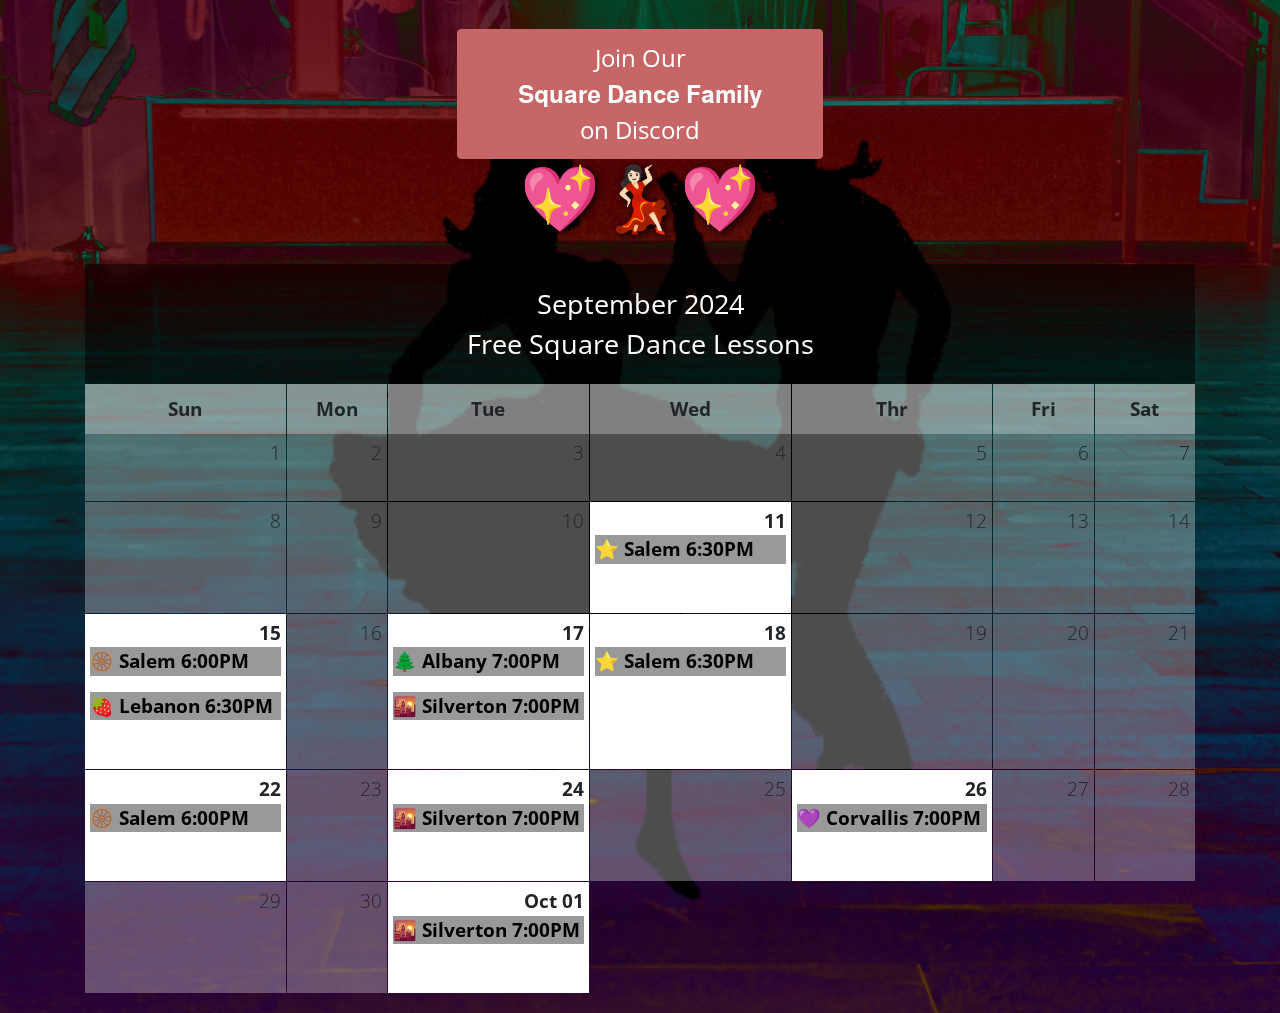
==== index.html @ 9bf59e4c "Grid Calendar" ====
<!DOCTYPE html>
<html>
<head>
  <meta charset="utf-8">
  <meta http-equiv="X-UA-Compatible" content="IE=edge">
  <meta name="viewport" content="width=device-width, initial-scale=1">

  <title>𝐋𝐨𝐯𝐞 𝐒𝐪𝐮𝐚𝐫𝐞 𝐃𝐚𝐧𝐜𝐞</title>
<!--

Template 2096 Individual

https://www.tooplate.com/view/2096-individual

-->
  <link rel="stylesheet" href="https://fonts.googleapis.com/css?family=Open+Sans:300,400">  <!-- Google web font "Open Sans" -->
  <link rel="stylesheet" href="font-awesome-4.5.0/css/font-awesome.min.css">                <!-- Font Awesome -->
  <link rel="stylesheet" href="css/bootstrap.min.css">
  <link rel="stylesheet" type="text/css" href="slick/slick.css"/>
  <link rel="stylesheet" type="text/css" href="slick/slick-theme.css"/>
  <link rel="stylesheet" href="css/tooplate-style.css"><!-- tooplate style -->
  <!-- Magnific Popup core CSS file -->
  <link rel="stylesheet" href="css/magnific-popup.css">


  <!-- HTML5 shim and Respond.js for IE8 support of HTML5 elements and media queries -->
  <!-- WARNING: Respond.js doesn't work if you view the page via file:// -->
        <!--[if lt IE 9]>
          <script src="https://oss.maxcdn.com/html5shiv/3.7.2/html5shiv.min.js"></script>
          <script src="https://oss.maxcdn.com/respond/1.4.2/respond.min.js"></script>
        <![endif]-->
      </head>

      <body>
        <div class="parallax-window" data-parallax="scroll" data-image-src="img/sitebg.png">
          <section class="container tm-page-1-content">
            
			<div class="col-md-6 ml-auto tm-text-white">
				<a href="https://discord.gg/zDd3EjrfKs" class="btn btn-danger">Join Our<br/>𝐒𝐪𝐮𝐚𝐫𝐞 𝐃𝐚𝐧𝐜𝐞 𝐅𝐚𝐦𝐢𝐥𝐲<br/>on Discord</a>        
                
				<header><h1>💖💃🏻💖</h1></header>
            </div>
			
			
			
		
			<div class="calendar calendar-header">
				<b>September 2024
				<br>Free Square Dance Lessons</b>
			</div>
			<div class="calendar calendar-days">
				<div class="day">Sun</div>
				<div class="day">Mon</div>
				<div class="day">Tue</div>
				<div class="day">Wed</div>
				<div class="day">Thr</div>
				<div class="day">Fri</div>
				<div class="day">Sat</div>
			</div>
			<div class="calendar calendar-body">
				<div class="off">1</div>
				<div class="off">2</div>
				<div class="off">3</div>
				<div class="off">4</div>
				<div class="off">5</div>
				<div class="off">6</div>
				<div class="off">7</div>
				<div class="off">8</div>
				<div class="off">9</div>
				<div class="off">10</div>
				<div class="active-day">11<p>⭐️ Salem 6:30PM</p></div>
				<div class="off">12</div>
				<div class="off">13</div>
				<div class="off">14</div>
				<div class="active-day">15<p>🛞 Salem 6:00PM</p><p>🍓 Lebanon 6:30PM</p></div>
				<div class="off">16</div>
				<div class="active-day">17<p>🌲 Albany 7:00PM</p><p>🌇 Silverton 7:00PM</p></div>
				<div class="active-day">18<p>⭐️ Salem 6:30PM</p></div>
				<div class="off">19</div>
				<div class="off">20</div>
				<div class="off">21</div>
				<div class="active-day">22<p>🛞 Salem 6:00PM</p></div>
				<div class="off">23</div>
				<div class="active-day">24<p>🌇 Silverton 7:00PM</p></div>
				<div class="off">25</div>
				<div class="active-day">26<p>💜 Corvallis 7:00PM</p></div>
				<div class="off">27</div>
				<div class="off">28</div>
				<div class="off">29</div>
				<div class="off">30</div>
				<div class="active-day">Oct 01<p>🌇 Silverton 7:00PM</p></div>
			</div>
		</div>
          </section>
        </div>
			
			
<!--			
			
			<div class="row">
             <div class="col-md-6 ml-auto tm-text-white">
				<header><h1>Coming soon</h1></header>
                <p>Join me on Discord here:</p>
                
                  <a href="https://discord.gg/zDd3EjrfKs" class="btn btn-danger">𝐒𝐪𝐮𝐚𝐫𝐞 𝐃𝐚𝐧𝐜𝐞 𝐅𝐚𝐦𝐢𝐥𝐲</a>
              </div>
            </div>

          </section>
        </div>
		
		<div id="tm-section-2" class="parallax-window" data-parallax="scroll" data-image-src="img/bg-img-02.jpg">
          <section class="container tm-page-1-content">
          <!--  <div class="row">
			
			
		


        <div id="tm-section-2" class="parallax-window" data-parallax="scroll" data-image-src="img/bg-img-02.jpg">
          <section class="container tm-page-1-content tm-page-2">
            <div class="row">
              <article class="col-md-6 tm-article tm-bg-white-transparent">
                <header><h2 >Left Column</h2></header>
                <b>Donec id augue ac risus faucibus elementum. Quisque tincidunt, sapien et tincidunt suscipit, diam ipsum iaculis augue, nec semper orci ex a arcu. Donec efficitur sem sed ligula mollis.</b>
              </article>

              <article class="col-md-6 tm-article tm-bg-white-transparent">
                <header><h2>Right Column</h2></header>
                <b>Donec id augue ac risus faucibus elementum. Quisque tincidunt, sapien et tincidunt suscipit, diam ipsum iaculis augue, nec semper orci ex a arcu. Duis commodo orci libero.</b>
                
                  <a href="#tm-section-3" class="btn btn-danger ml-auto mr-0 tm-btn-block">Details...</a>
              </article>
            </div>
          </section>
        </div>
        <div id="tm-section-3" class="parallax-window" data-parallax="scroll" data-image-src="img/bg-img-03.jpg">
          <section class="container tm-page-1-content">
            <div class="row1">
              <div class="col-xl-6 col-md-8 ml-auto">
                <article class="tm-bg-white-transparent-page3">
                  <header><h5 class="tm-bg-white">Individual HTML5 Web Template</h5></header>
                  <p class="tm-bg-white2">Do you like this template? Please tell your friends about Tooplate website. Thank you. Praesent scelerisque erat placerat tempus laoreet. Vivamus pellentesque tempor congue. Vestibulum ac diam dui. Vivamus a fringilla velit. Proin mauris enim.</p>
                    <a href="#tm-section-4" class="btn btn-danger tm-btn-right">Read More</a>
                </article>
              </div>
            </div>
          </section>
        </div>
        <div id="tm-section-4" class="parallax-window" data-parallax="scroll" data-image-src="img/bg-img-04.jpg">

          <div class="row tm-page-4-content">
            <article  class="col-xs-6 col-md-4 tm-bg-white-transparent">
              <header><h3>Nunc sagittis</h3></header>
              <p>Orci varius natoque penatibus et  magnis dis parturient montes, nascetur ridiculus mus. Praesent vel est varius nisi posuere aliquet. Aliquam luctus, dolor vel euismod scelerisque, sem mi commodo nisi.</p>
            </article>
            <article class="col-xs-6 col-md-4 tm-bg-white-transparent">
              <header><h3>Duis euismod</h3></header>
              <p>Orci varius natoque penatibus et  magnis dis parturient montes, nascetur ridiculus mus. Praesent vel est varius nisi posuere aliquet. Aliquam luctus, dolor vel euismod scelerisque, sem mi commodo nisi.</p>
            </article>
            <article class="col-xs-6 col-md-4 tm-bg-white-transparent">
              <header><h3>Ipsum vitae mattis</h3></header>
              <p>Orci varius natoque penatibus et  magnis dis parturient montes, nascetur ridiculus mus. Praesent vel est varius nisi posuere aliquet. Aliquam luctus, sem mi commodo nisi.</p>
            </article>
          </div>
        </div>
        <div class="parallax-window" data-parallax="scroll" data-image-src="img/bg-img-05.jpg">
          <div class="container">
            <div class="row">
              <div class="tm-img-container">
                <div class="tm-img-slider">
 
                    <a class="image-link" href="img/gallery-img-01.jpg"><img src="img/gallery-img-01-tn.jpg" alt="Image" class="tm-slider-img"></a>
                    <a class="image-link" href="img/gallery-img-02.jpg"><img src="img/gallery-img-02-tn.jpg" alt="Image" class="tm-slider-img"></a>
                    <a class="image-link" href="img/gallery-img-03.jpg"><img src="img/gallery-img-03-tn.jpg" alt="Image" class="tm-slider-img"></a>  
                    <a class="image-link" href="img/gallery-img-04.jpg"><img src="img/gallery-img-04-tn.jpg" alt="Image" class="tm-slider-img"></a>
                    <a class="image-link" href="img/gallery-img-05.jpg"><img src="img/gallery-img-05-tn.jpg" alt="Image" class="tm-slider-img"></a>
                    <a class="image-link" href="img/gallery-img-06.jpg"><img src="img/gallery-img-06-tn.jpg" alt="Image" class="tm-slider-img"></a>
                      
                </div>
              </div>
            </div>
          </div>
        </div>

        <div class="parallax-window tm-position-relative tm-form-section" data-parallax="scroll" data-image-src="img/bg-img-06.jpg">
          <div class="container ">
            <div class="row1 ">
              <div class="col-xs-12">
                <header><h5>Contact Us</h5></header>
              </div>
            </div>
            <div class="row tm-page-5-content">
              <div class="col-lg-4 col-md-6 col-xs-12">
                <div class="contact_message">                  
                  <form action="#contact" method="post" class="contact-form">
                    <div class="form-group">
                      <input type="text" id="contact_name" name="contact_name" class="form-control" placeholder="Name"  required/>
                    </div>
                    <div class="form-group">
                      <input type="email" id="contact_email" name="contact_email" class="form-control" placeholder="Email"  required/>
                    </div>
                    <div class="form-group">
                      <textarea id="contact_message" name="contact_message" class="form-control" rows="9" placeholder="Message" required></textarea>
                    </div>
                    <button type="submit" class="btn btn-danger tm-btn-submit">Submit</button>
                  </form>
                </div>
              </div>
              <div class="col-lg-8 col-md-6 col-xs-12">
                <div class="tm-address-box">
                  <p>Please visit <a rel="nofollow" href="https://www.tooplate.com/contact" target="_parent">our contact page</a> for more information about simple contact form to send email to your inbox. Maecenas condimentum tincidunt leo. Paesent scelerisque erat placerat tempus laoreet. </p>
                  <br>
                  <address>
                    <b>Our Address</b><br>
                    <br>
                    440-660 Proin mauris enim,<br>
                    dignissim sit amet ligula id,<br>
                    finibus tempus erat 10200
                  </address>
                </div>
              </div>
            </div>

            <div class="footer">
              <p>Copyright © 2018 Your Company
                . Designed by <a rel="nofollow" href="https://www.tooplate.com" target="_parent">Tooplate</a></p>
              </div>
            </div>
            
          </div>
-->

          <!-- load JS files -->
          <script src="js/jquery-1.11.3.min.js"></script>        <!-- jQuery (https://jquery.com/download/) -->
          <script src="js/parallax.min.js"></script>
     
          <script type="text/javascript" src="slick/slick.min.js"></script> 
          <!-- Slick Carousel -->

          <!-- Magnific Popup core JS file -->
          <script src="js/jquery.magnific-popup.min.js"></script>
          

          <script>

            function setCarousel() {

              var slider = $('.tm-img-slider');

              if (slider.hasClass('slick-initialized')) {
                slider.slick('destroy');
              }

              if($(window).width() > 991){
                  // Slick carousel
                  slider.slick({
                    dots: true,
                    infinite: true,
                    slidesToShow: 4,
                    slidesToScroll: 1
                  });
                }
                else {
                 slider.slick({
                  dots: true,
                  infinite: true,
                  slidesToShow: 2,
                  slidesToScroll: 1
                });
               }
             }

             $(document).ready(function(){

              setCarousel();
              $('.tm-img-slider').magnificPopup({
                delegate: 'a', // child items selector, by clicking on it popup will open
                type: 'image'
                // other options

              });

              $(window).resize(function() {
                setCarousel();
              });
            });

          </script>
        </body>
        </html>
---- css/tooplate-style.css ----
/*

Template 2096 Individual

http://www.tooplate.com/view/2096-individual

*/

body {
	font-family: 'Open Sans', Helvetica, Arial, sans-serif;
	font-size: 19px;
	font-weight: 300;
	overflow-x: hidden;
}

a, button {
	transition: all 0.3s ease;
	color: #FFFFFF;
}

a:hover {
	color: #FFFF00;
	text-decoration: underline;
}
a:focus {
	text-decoration: none;
	outline: none;
}
.parallax-window {
	min-height: 100vh;
	background: transparent;
	display: flex;
	align-items: center;
}

.tm-text-white { color: #fff; }

.tm-page-1-content { 
	padding-top: 1vh;
	align-items: center;
}

.tm-page-2{
	max-width: 800px;
}

.tm-page-4-content { 
	padding-top: 1vh;	
}

.tm-page-5-content { 
	padding-top: 1vh;	
}

.tm-bg-white {
	padding: 20px;
	background-color: white;
	opacity: 0.8;
	width: 100%;
}

.tm-bg-white2 {
		padding: 20px;
		background-color: white;
		opacity: 0.8;
		width: 100%;
		margin: 0px;
}

h1 {
	font-size: 4rem;
	text-shadow: 2px 2px 8px #000000;
	padding-bottom: 20px;
}

h2 {
	padding-bottom: 20px;
	font-weight: bold;
}

h3 {
	color: green;
	padding-bottom: 10px;
}

h5 {
	padding-left: 20px;
	font-size: 2rem;
	font-weight: bold;

}

.tm-bg-white-transparent {
	margin: 5px;
	padding: 40px;
	background-color: #ffffffc4;
	max-width: 340px;
	width: 100%;
	margin: 20px;
}

.tm-bg-white-transparent-page3 {
	margin-left: 100px;
	
}

.tm-page-5-content {
	float: right;	
}

.container {
	/*float: right;*/
	width: 100%;
	padding-right: 15px;
	padding-left: 15px;
	margin-right: auto;
	margin-left: auto;
}

.tm-btn-block {
	display: block;
}

.tm-btn-right {
	float:right;
}

.tm-address-box {
	color: white;
	padding-left: 40px;
}

.tm-bg-white-transparent-left {
	float: right;
	background-color: white;
	opacity: 0.8;

}
.tm-bg-white-transparent-center {
	display: inline-block;
	background-color: white;
	opacity: 0.8;
}
.tm-bg-white-transparent-right {
	float: left;
	background-color: white;
	opacity: 0.8;
}

.tm-img-container {
	width: 96%;
	max-width: 1020px;
}

.tm-slider-img {
	padding-left: 10px;
	padding-right: 10px;
}

.slick-dots li button:before {
	font-size: 20px;
	color: white;
	opacity: 1;
}

.slick-dots {
	position: absolute;
	bottom: -50px;
	display: block;
	width: 100%;
	padding: 0;
	list-style: none;
	text-align: center;
}

.slick-dots li.slick-active button:before {
	opacity: .75;
	color: deepskyblue;
}

.tm-btn-submit {
	font-size: 1.5rem;
    font-weight: 300;
    padding: 10px 60px;
    border-radius: 9px;
    float: right;
}

.form-control {

	padding: .375rem .75rem;
	font-size: 1rem;
	line-height: 1;
	color: #495057;
	opacity: 0.75;
	background-color: #fff;
	background-image: none;
	background-clip: padding-box;
	border: 1px solid #ced4da;
	border-radius: 0rem;
	transition: border-color ease-in-out .15s,box-shadow ease-in-out .15s;
}

.tm-position-relative {
	position: relative;
}

.footer {
	padding: 15px; 
	position: absolute;
	bottom: 0;
	left: 0;
	color: white;
	text-align:center;
	width:100%;
}

.btn-danger {
	font-size: 1.5rem;
	margin-top: 20px;
	padding-left: 60px;
	padding-right: 60px;
	padding-top: 10px;
	padding-bottom: 10px;
	background-color: #C66666;
	border-color: #C66666;
}

.row {
	display: -ms-flexbox;
	display: flex;
	-ms-flex-wrap: wrap;
	flex-wrap: wrap;
	margin-right: auto;
	margin-left: auto;
}



@media screen and (max-width: 991px) {
	.tm-img-container {
		max-width: 490px;
		width: 90%;
	}
	.tm-slider-img {
		padding-left: 5px;
		padding-right: 5px;
	}

	.tm-address-box { padding-left: 10px; }
}

@media screen and (max-width: 767px) {
	.tm-address-box {
		padding-left: 0;
		padding-top: 40px;
	}
	.tm-form-section {
		padding-top: 80px;
    	padding-bottom: 100px;
	}
}

@media screen and (max-width: 540px) {
	.tm-address-box {
		margin-bottom: 50px;
	}
	.tm-page-4-content { 
		margin-bottom: 50px;
	}
}


/* -- CALENDAR -- */
.calendar {
    width: 100%;
    max-width: 1200px;
    margin: 0 auto;
}
.calendar-header {
    align-items: center;
	text-align: center;
    padding: 20px;
	background: rgba(0,0,0,0.5);
    color: #fff;
	font-size: 20pt;
}
.calendar-days {
    display: inline-grid;
	grid-template-columns: [sun] 2fr [mon] 1fr [tue] 2fr [wed] 2fr [thr] 2fr [fri] 1fr [sat] 1fr;
    gap: 1px;
	text-align: center;
}
.calendar-days div {	
	background: rgba(255,255,255,0.5);
	font-weight: bold;
	padding: 11px;
}
.calendar-body {
    display: inline-grid;
	grid-template-columns: [sun] 2fr [mon] 1fr [tue] 2fr [wed] 2fr [thr] 2fr [fri] 1fr [sat] 1fr;
    gap: 1px;
	margin-bottom: 20px;
}
.calendar-body div {
	background: rgba(255,255,255,0.3);
	text-align: right;
	padding: 5px;	
	padding-bottom: 33px;
}
.active-day {
	background: rgba(255,255,255,1) !important;
	font-weight: bold;
}
.active-day p {
	text-align: left;
	color: #000;
	background-color: #999;
}
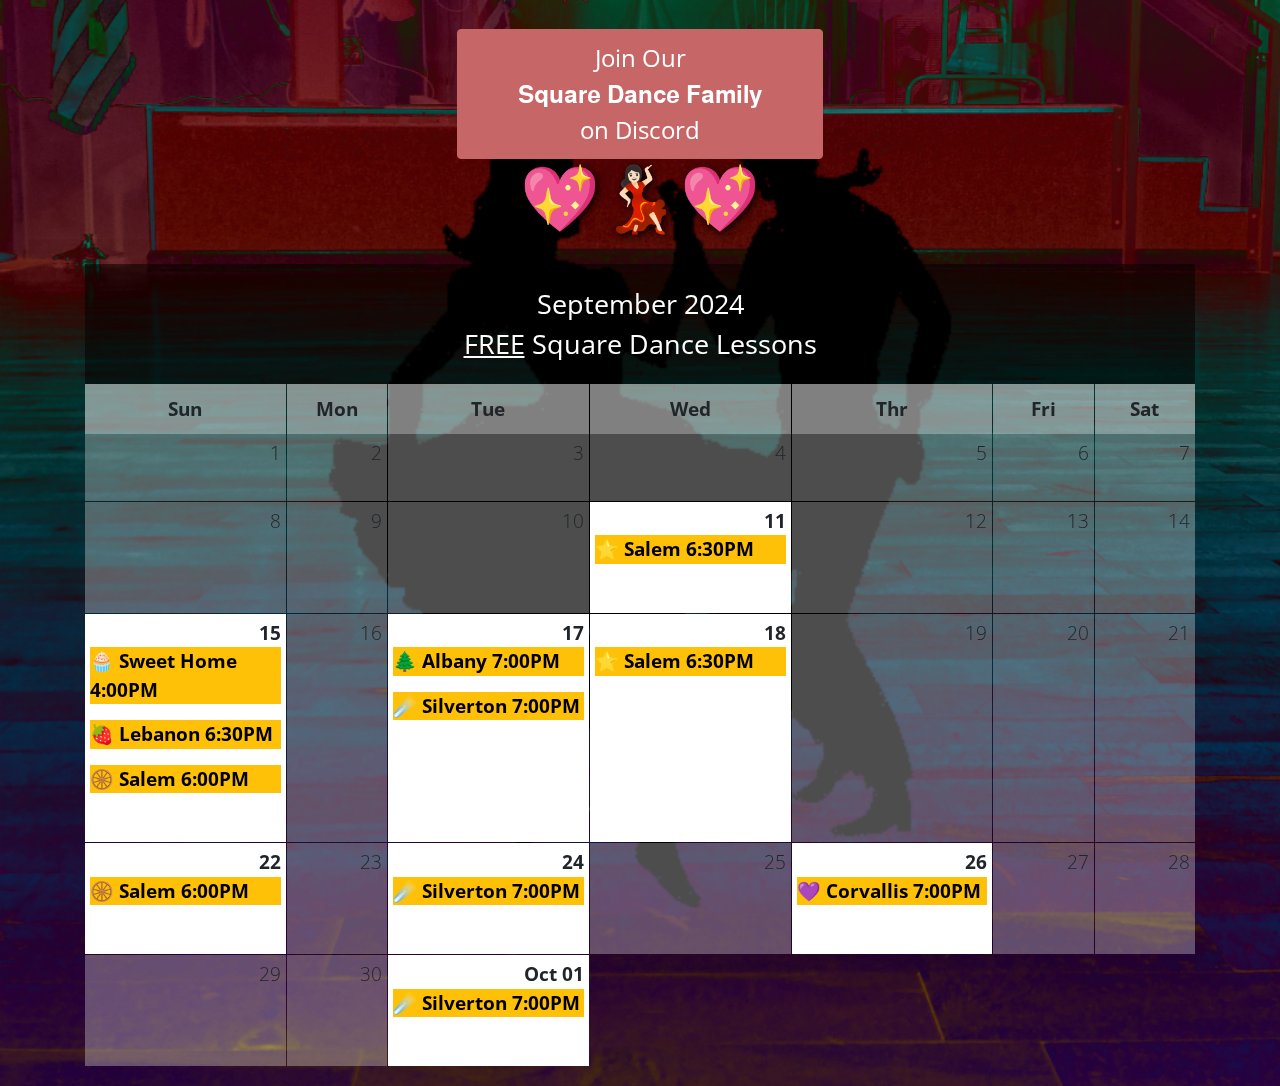
==== commit c4c3b5f9: "calendar update" ====
--- a/index.html
+++ b/index.html
@@ -46,7 +46,7 @@
 		
 			<div class="calendar calendar-header">
 				<b>September 2024
-				<br>Free Square Dance Lessons</b>
+				<br><u>FREE</u> Square Dance Lessons</b>
 			</div>
 			<div class="calendar calendar-days">
 				<div class="day">Sun</div>
@@ -72,23 +72,23 @@
 				<div class="off">12</div>
 				<div class="off">13</div>
 				<div class="off">14</div>
-				<div class="active-day">15<p>🛞 Salem 6:00PM</p><p>🍓 Lebanon 6:30PM</p></div>
+				<div class="active-day">15<p>🧁 Sweet Home 4:00PM</p><p>🍓 Lebanon 6:30PM</p><p>🛞 Salem 6:00PM</p></div>
 				<div class="off">16</div>
-				<div class="active-day">17<p>🌲 Albany 7:00PM</p><p>🌇 Silverton 7:00PM</p></div>
+				<div class="active-day">17<p>🌲 Albany 7:00PM</p><p>☄️ Silverton 7:00PM</p></div>
 				<div class="active-day">18<p>⭐️ Salem 6:30PM</p></div>
 				<div class="off">19</div>
 				<div class="off">20</div>
 				<div class="off">21</div>
 				<div class="active-day">22<p>🛞 Salem 6:00PM</p></div>
 				<div class="off">23</div>
-				<div class="active-day">24<p>🌇 Silverton 7:00PM</p></div>
+				<div class="active-day">24<p>☄️ Silverton 7:00PM</p></div>
 				<div class="off">25</div>
 				<div class="active-day">26<p>💜 Corvallis 7:00PM</p></div>
 				<div class="off">27</div>
 				<div class="off">28</div>
 				<div class="off">29</div>
 				<div class="off">30</div>
-				<div class="active-day">Oct 01<p>🌇 Silverton 7:00PM</p></div>
+				<div class="active-day">Oct 01<p>☄️ Silverton 7:00PM</p></div>
 			</div>
 		</div>
           </section>
--- a/css/tooplate-style.css
+++ b/css/tooplate-style.css
@@ -315,5 +315,5 @@
 .active-day p {
 	text-align: left;
 	color: #000;
-	background-color: #999;
-}
+	background-color: #ffc107;
+}
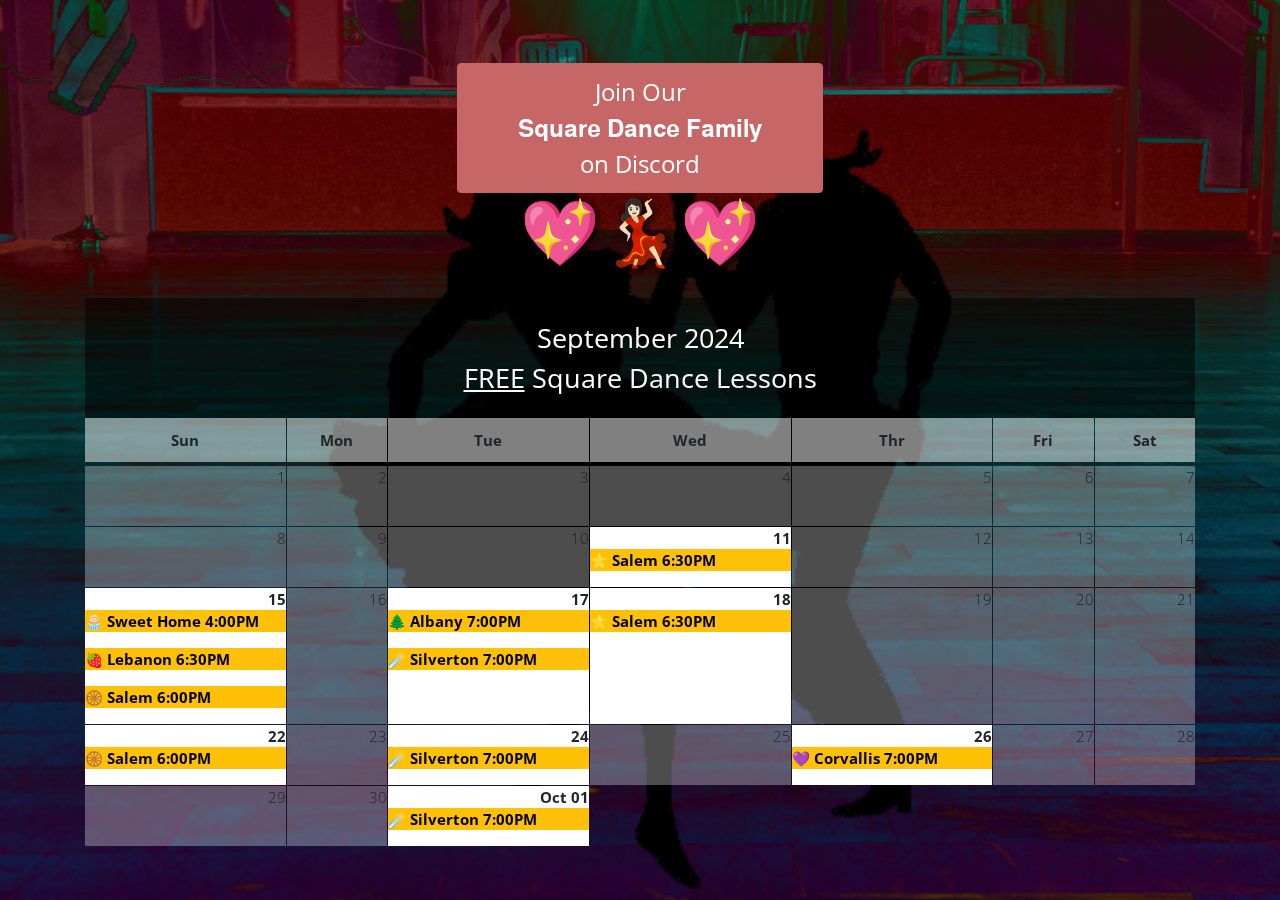
==== commit f0f6b2b8: "padding stuff" ====
--- a/index.html
+++ b/index.html
@@ -58,7 +58,7 @@
 				<div class="day">Sat</div>
 			</div>
 			<div class="calendar calendar-body">
-				<div class="off">1</div>
+				<div class="off">1<p>&nbsp;</p></div>
 				<div class="off">2</div>
 				<div class="off">3</div>
 				<div class="off">4</div>
--- a/css/tooplate-style.css
+++ b/css/tooplate-style.css
@@ -276,6 +276,7 @@
     width: 100%;
     max-width: 1200px;
     margin: 0 auto;
+	font-size: 11pt;
 }
 .calendar-header {
     align-items: center;
@@ -305,8 +306,6 @@
 .calendar-body div {
 	background: rgba(255,255,255,0.3);
 	text-align: right;
-	padding: 5px;	
-	padding-bottom: 33px;
 }
 .active-day {
 	background: rgba(255,255,255,1) !important;
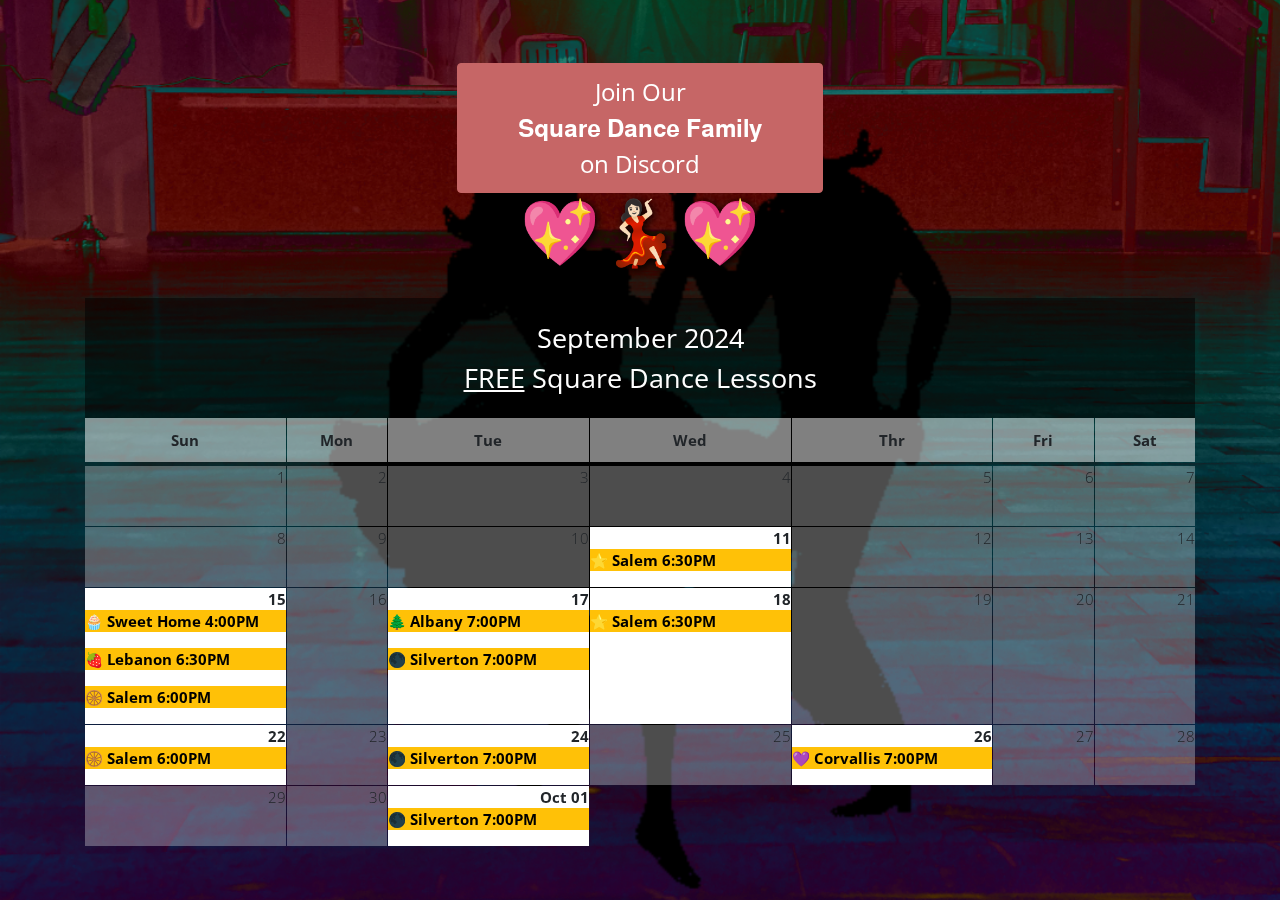
==== commit 182e7d35: "Update index.html" ====
--- a/index.html
+++ b/index.html
@@ -74,21 +74,21 @@
 				<div class="off">14</div>
 				<div class="active-day">15<p>🧁 Sweet Home 4:00PM</p><p>🍓 Lebanon 6:30PM</p><p>🛞 Salem 6:00PM</p></div>
 				<div class="off">16</div>
-				<div class="active-day">17<p>🌲 Albany 7:00PM</p><p>☄️ Silverton 7:00PM</p></div>
+				<div class="active-day">17<p>🌲 Albany 7:00PM</p><p>🌑 Silverton 7:00PM</p></div>
 				<div class="active-day">18<p>⭐️ Salem 6:30PM</p></div>
 				<div class="off">19</div>
 				<div class="off">20</div>
 				<div class="off">21</div>
 				<div class="active-day">22<p>🛞 Salem 6:00PM</p></div>
 				<div class="off">23</div>
-				<div class="active-day">24<p>☄️ Silverton 7:00PM</p></div>
+				<div class="active-day">24<p>🌑 Silverton 7:00PM</p></div>
 				<div class="off">25</div>
 				<div class="active-day">26<p>💜 Corvallis 7:00PM</p></div>
 				<div class="off">27</div>
 				<div class="off">28</div>
 				<div class="off">29</div>
 				<div class="off">30</div>
-				<div class="active-day">Oct 01<p>☄️ Silverton 7:00PM</p></div>
+				<div class="active-day">Oct 01<p>🌑 Silverton 7:00PM</p></div>
 			</div>
 		</div>
           </section>
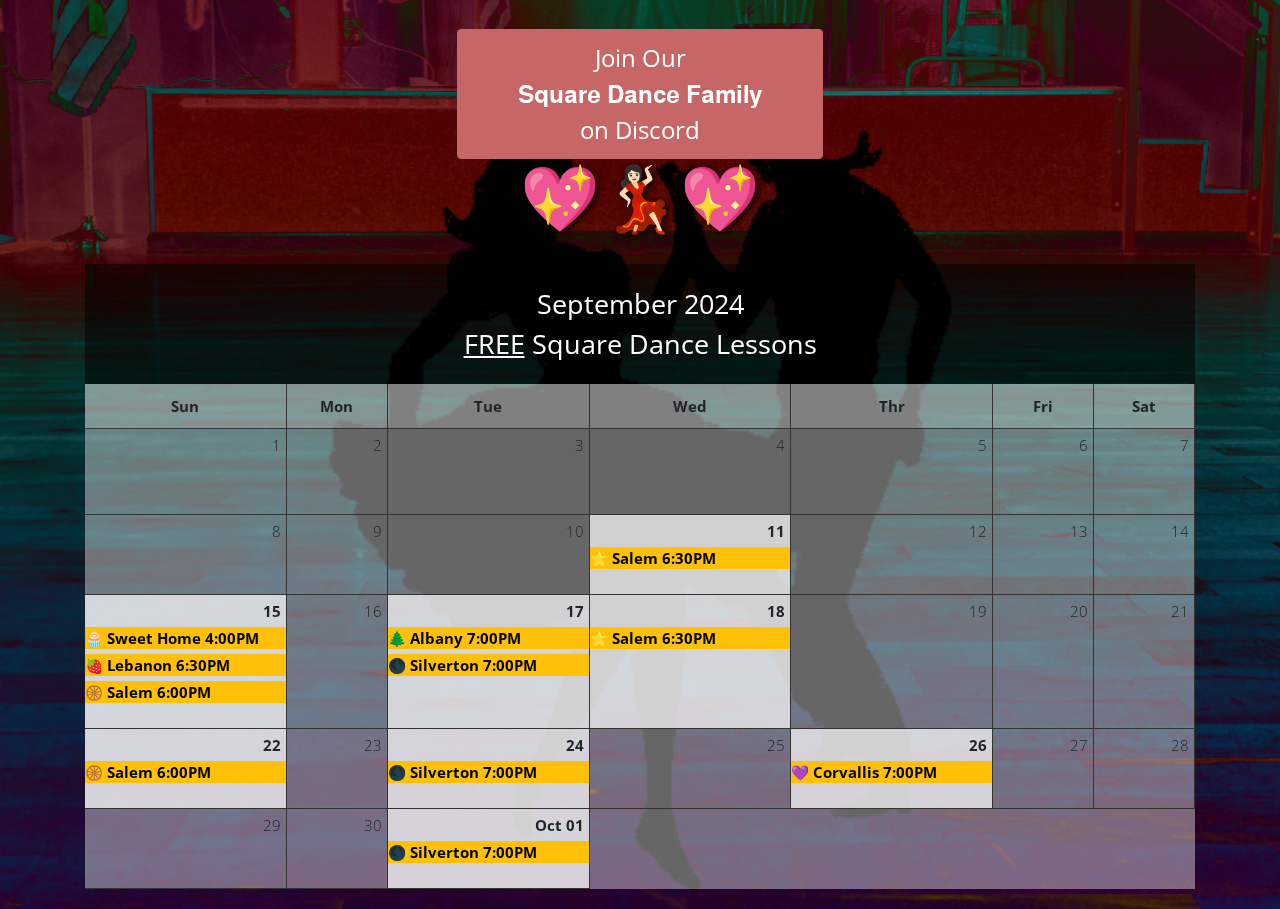
==== commit 4003d2d5: "grid styling" ====
--- a/index.html
+++ b/index.html
@@ -43,7 +43,7 @@
 			
 			
 			
-		
+		<div class="full-width">
 			<div class="calendar calendar-header">
 				<b>September 2024
 				<br><u>FREE</u> Square Dance Lessons</b>
--- a/css/tooplate-style.css
+++ b/css/tooplate-style.css
@@ -271,9 +271,22 @@
 }
 
 
+
+@media screen and (max-width: 991px) {
+	.full-width {
+		width: 100vw;
+		position: relative;
+		left: 50%;
+		right: 50%;
+		margin-left: -50vw;
+		margin-right: -49vw;
+	}
+}
+
+
 /* -- CALENDAR -- */
 .calendar {
-    width: 100%;
+	width: 100%;
     max-width: 1200px;
     margin: 0 auto;
 	font-size: 11pt;
@@ -289,30 +302,40 @@
 .calendar-days {
     display: inline-grid;
 	grid-template-columns: [sun] 2fr [mon] 1fr [tue] 2fr [wed] 2fr [thr] 2fr [fri] 1fr [sat] 1fr;
-    gap: 1px;
+    gap: 0px;
+	background: rgba(255,255,255,0.5);
 	text-align: center;
 }
 .calendar-days div {	
-	background: rgba(255,255,255,0.5);
 	font-weight: bold;
+	border-right: 1px solid #333;
+	border-bottom: 1px solid #333;
 	padding: 11px;
 }
 .calendar-body {
     display: inline-grid;
-	grid-template-columns: [sun] 2fr [mon] 1fr [tue] 2fr [wed] 2fr [thr] 2fr [fri] 1fr [sat] 1fr;
-    gap: 1px;
+	grid-template-columns: minmax(0, 2fr) minmax(0, 1fr) minmax(0, 2fr) minmax(0, 2fr) minmax(0, 2fr) minmax(0, 1fr) minmax(0, 1fr);
+    gap: 0px;
+	background: rgba(255,255,255,0.4);
 	margin-bottom: 20px;
+	min-width: 0;
 }
 .calendar-body div {
-	background: rgba(255,255,255,0.3);
 	text-align: right;
+	border-right: 1px solid #333;
+	border-bottom: 1px solid #333;
+	padding: 5px 5px 20px;
 }
 .active-day {
-	background: rgba(255,255,255,1) !important;
+	background: rgba(255,255,255,0.7) !important;
 	font-weight: bold;
 }
 .active-day p {
 	text-align: left;
+	white-space: nowrap;
+	text-overflow: fade;
+	overflow: visible;
 	color: #000;
 	background-color: #ffc107;
-}
+	margin: 5px -5px !important;
+}
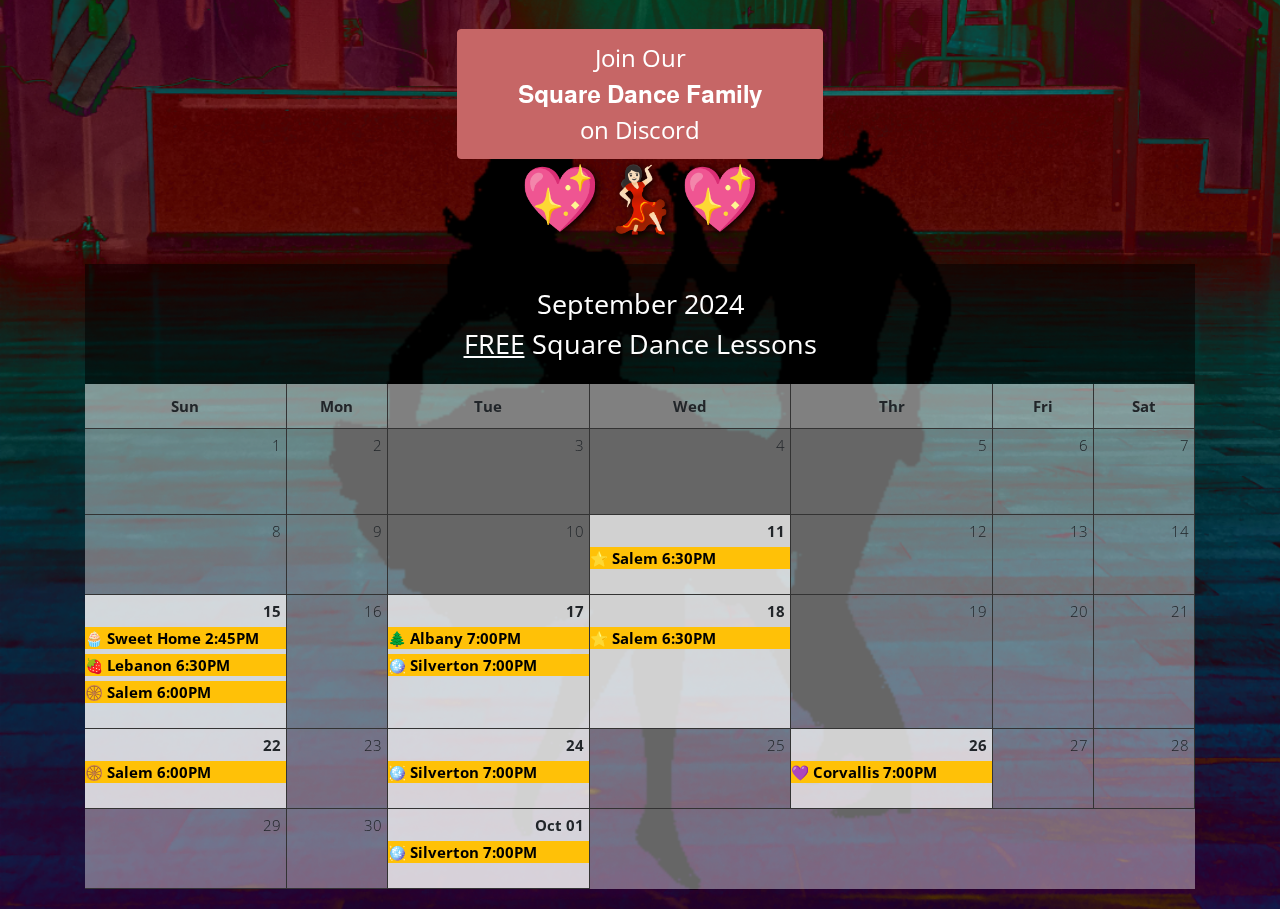
==== commit 8f761a80: "Update index.html" ====
--- a/index.html
+++ b/index.html
@@ -72,23 +72,23 @@
 				<div class="off">12</div>
 				<div class="off">13</div>
 				<div class="off">14</div>
-				<div class="active-day">15<p>🧁 Sweet Home 4:00PM</p><p>🍓 Lebanon 6:30PM</p><p>🛞 Salem 6:00PM</p></div>
+				<div class="active-day">15<p>🧁 Sweet Home 2:45PM</p><p>🍓 Lebanon 6:30PM</p><p>🛞 Salem 6:00PM</p></div>
 				<div class="off">16</div>
-				<div class="active-day">17<p>🌲 Albany 7:00PM</p><p>🌑 Silverton 7:00PM</p></div>
+				<div class="active-day">17<p>🌲 Albany 7:00PM</p><p>🪩 Silverton 7:00PM</p></div>
 				<div class="active-day">18<p>⭐️ Salem 6:30PM</p></div>
 				<div class="off">19</div>
 				<div class="off">20</div>
 				<div class="off">21</div>
 				<div class="active-day">22<p>🛞 Salem 6:00PM</p></div>
 				<div class="off">23</div>
-				<div class="active-day">24<p>🌑 Silverton 7:00PM</p></div>
+				<div class="active-day">24<p>🪩 Silverton 7:00PM</p></div>
 				<div class="off">25</div>
 				<div class="active-day">26<p>💜 Corvallis 7:00PM</p></div>
 				<div class="off">27</div>
 				<div class="off">28</div>
 				<div class="off">29</div>
 				<div class="off">30</div>
-				<div class="active-day">Oct 01<p>🌑 Silverton 7:00PM</p></div>
+				<div class="active-day">Oct 01<p>🪩 Silverton 7:00PM</p></div>
 			</div>
 		</div>
           </section>
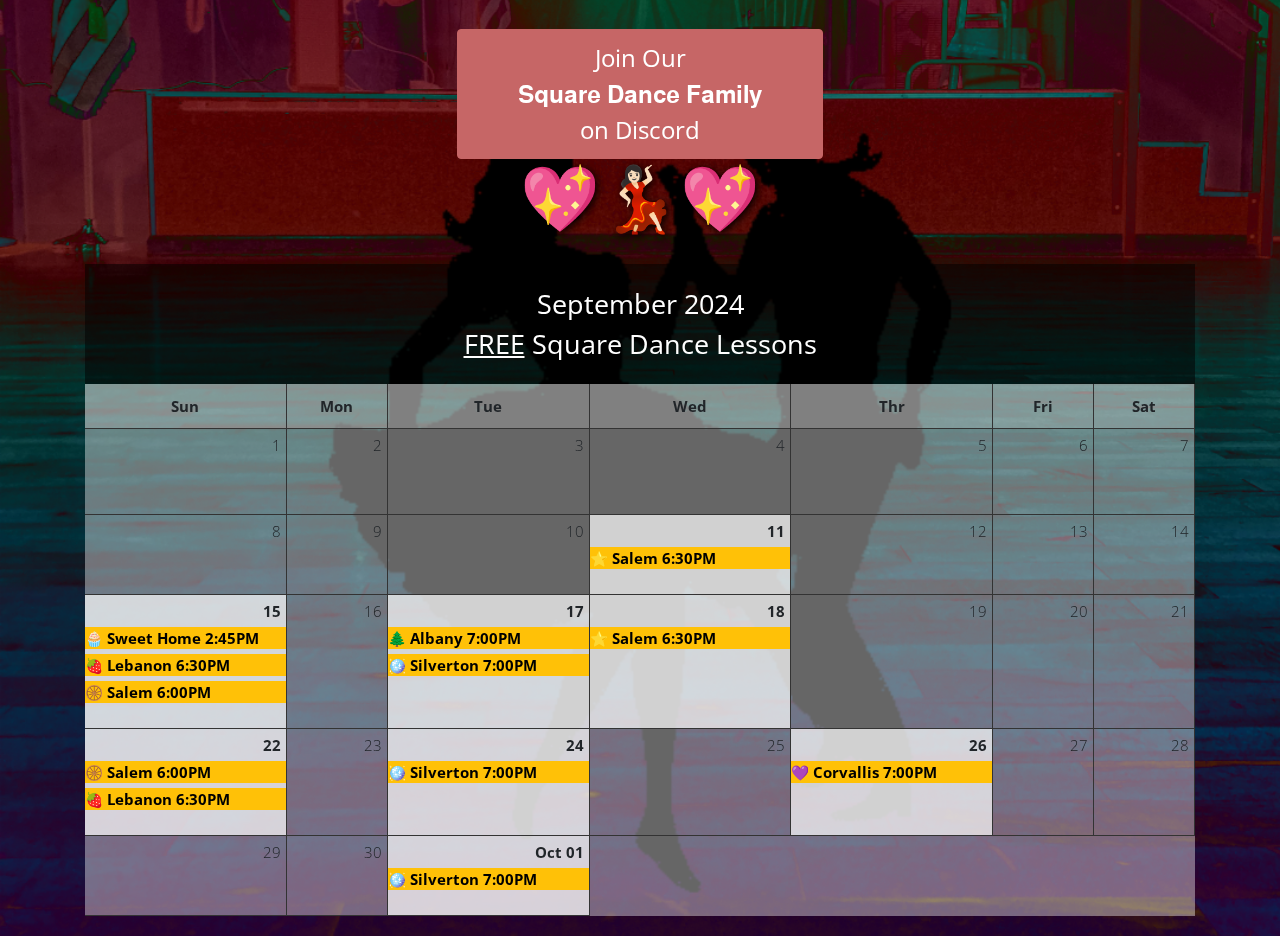
==== commit b608ee3b: "Update index.html" ====
--- a/index.html
+++ b/index.html
@@ -79,7 +79,7 @@
 				<div class="off">19</div>
 				<div class="off">20</div>
 				<div class="off">21</div>
-				<div class="active-day">22<p>🛞 Salem 6:00PM</p></div>
+				<div class="active-day">22<p>🛞 Salem 6:00PM</p><p>🍓 Lebanon 6:30PM</p></div>
 				<div class="off">23</div>
 				<div class="active-day">24<p>🪩 Silverton 7:00PM</p></div>
 				<div class="off">25</div>
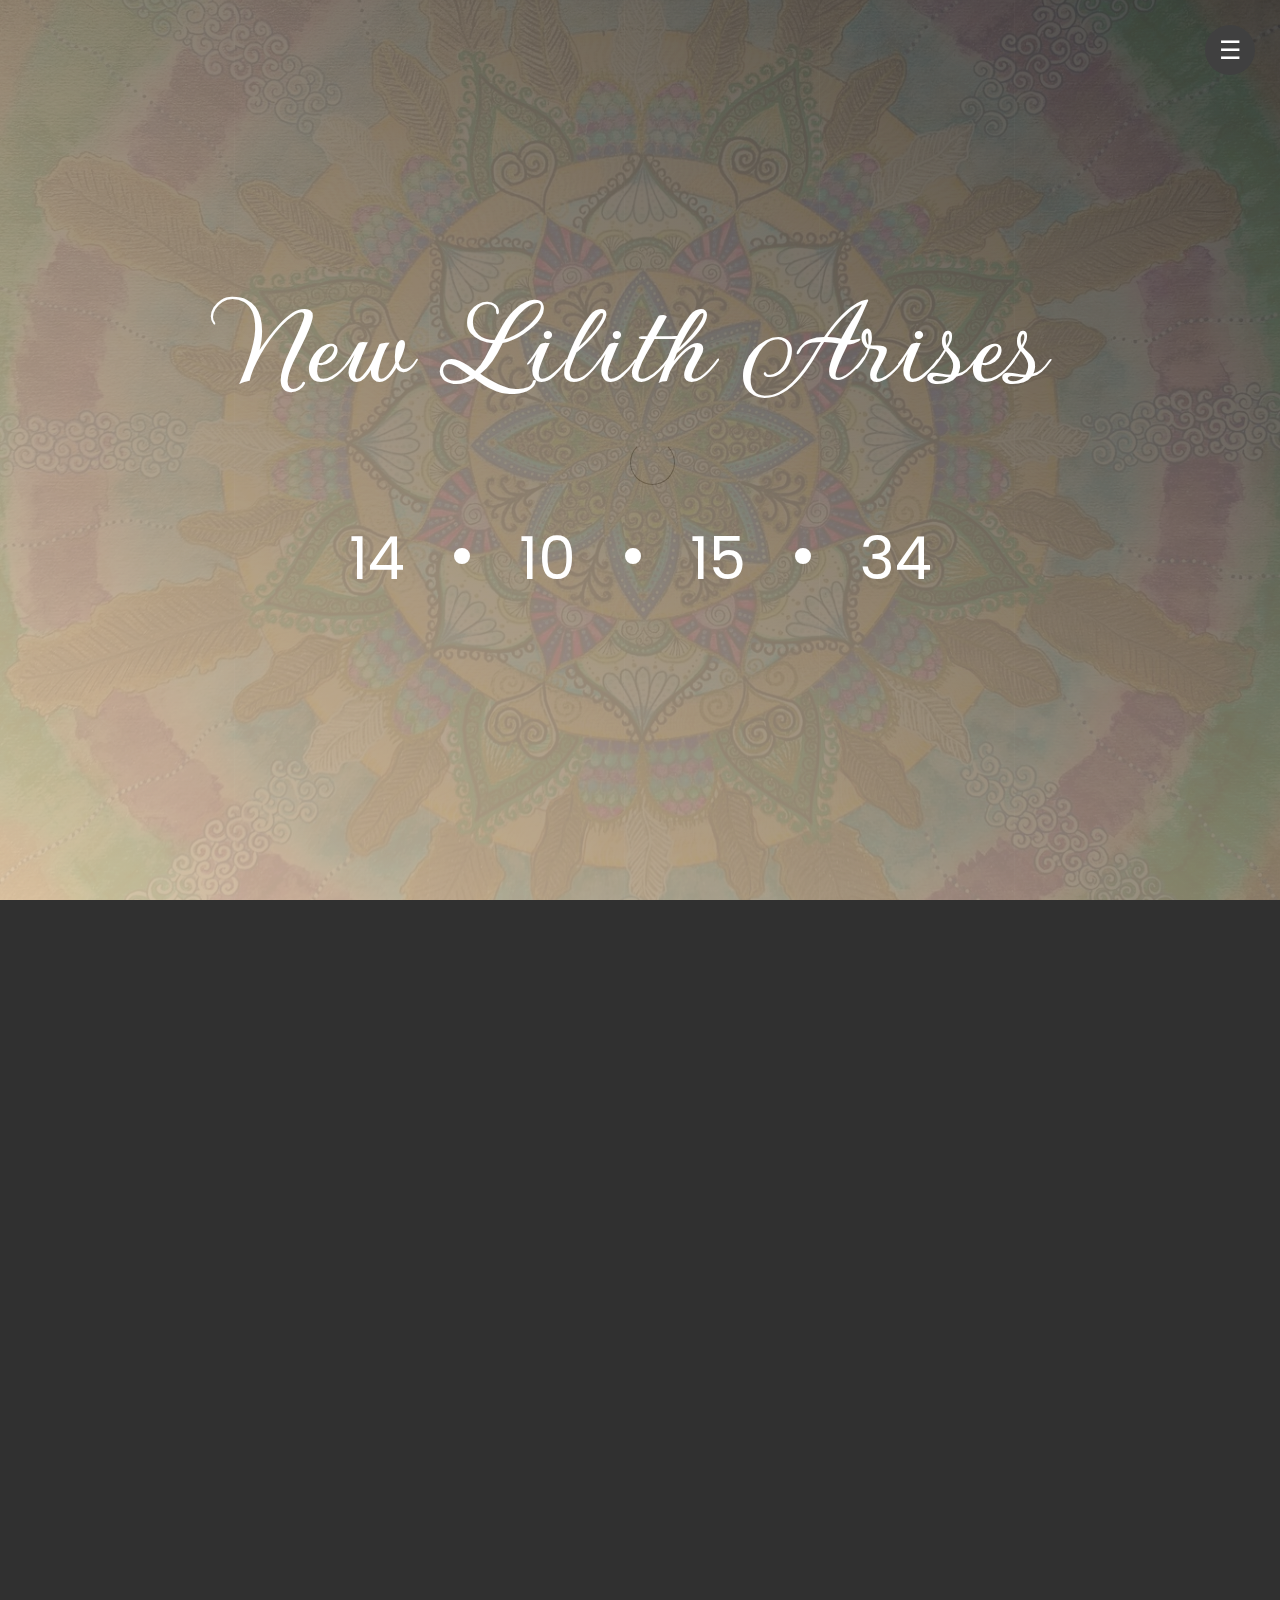
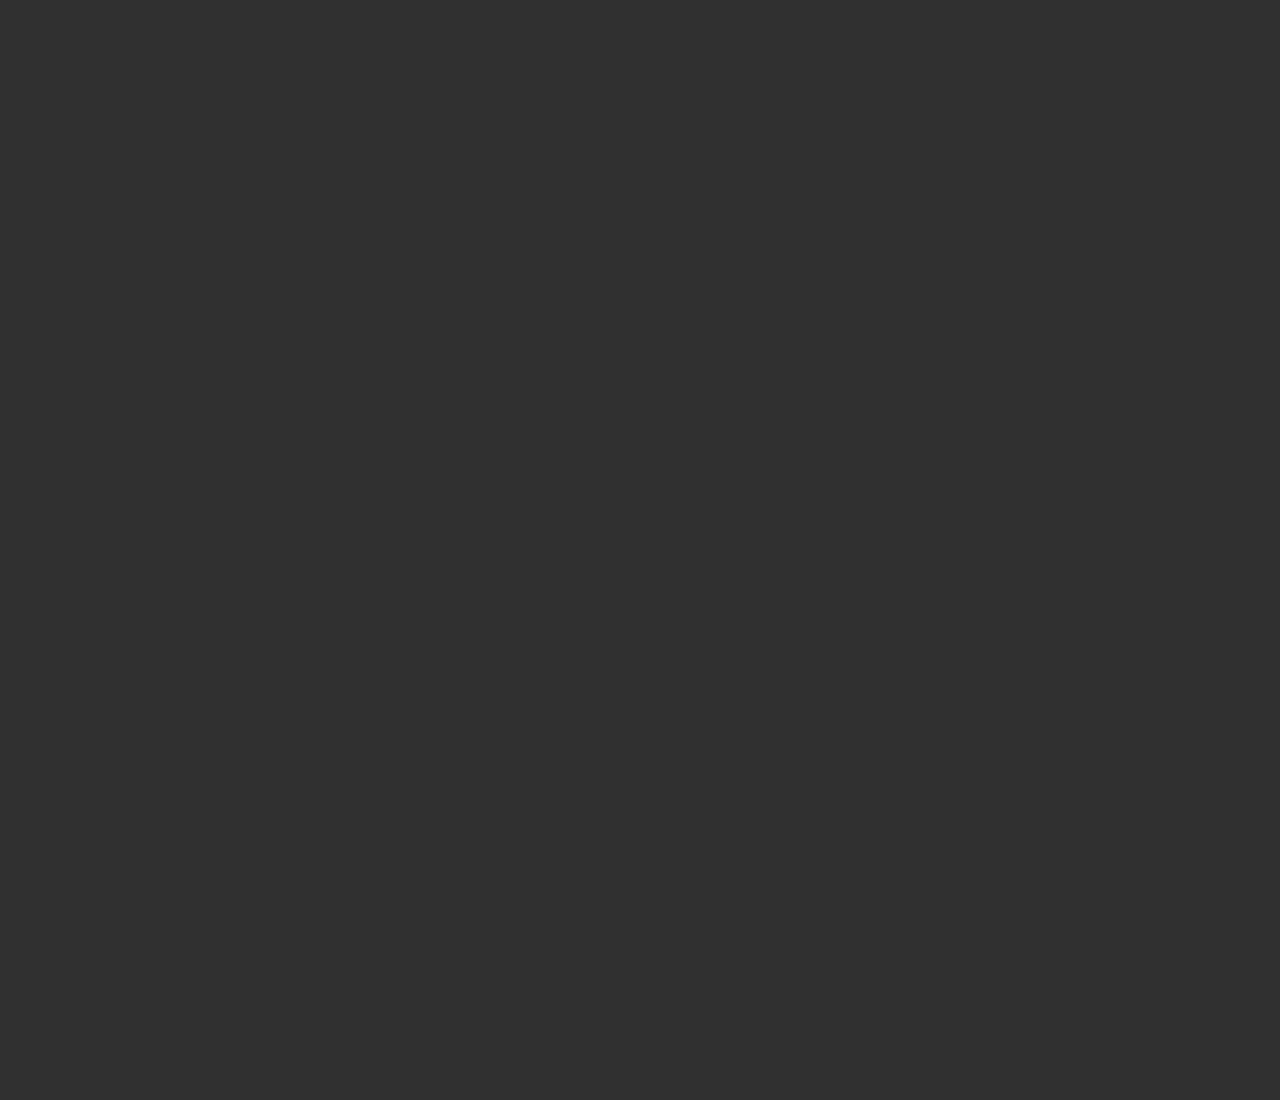
==== commit 2c55e82e: "New Lilith" ====
--- a/index.html
+++ b/index.html
@@ -1,291 +1,165 @@
 <!DOCTYPE html>
-<html>
+<html lang="en">
 <head>
-  <meta charset="utf-8">
-  <meta http-equiv="X-UA-Compatible" content="IE=edge">
-  <meta name="viewport" content="width=device-width, initial-scale=1">
 
-  <title>𝐋𝐨𝐯𝐞 𝐒𝐪𝐮𝐚𝐫𝐞 𝐃𝐚𝐧𝐜𝐞</title>
-<!--
+     <title>New Lilith</title>
+<!-- 
 
-Template 2096 Individual
+Get Ready Template
 
-https://www.tooplate.com/view/2096-individual
+https://templatemo.com/tm-521-get-ready
 
 -->
-  <link rel="stylesheet" href="https://fonts.googleapis.com/css?family=Open+Sans:300,400">  <!-- Google web font "Open Sans" -->
-  <link rel="stylesheet" href="font-awesome-4.5.0/css/font-awesome.min.css">                <!-- Font Awesome -->
-  <link rel="stylesheet" href="css/bootstrap.min.css">
-  <link rel="stylesheet" type="text/css" href="slick/slick.css"/>
-  <link rel="stylesheet" type="text/css" href="slick/slick-theme.css"/>
-  <link rel="stylesheet" href="css/tooplate-style.css"><!-- tooplate style -->
-  <!-- Magnific Popup core CSS file -->
-  <link rel="stylesheet" href="css/magnific-popup.css">
+     <meta charset="UTF-8">
+     <meta http-equiv="X-UA-Compatible" content="IE=Edge">
+     <meta name="description" content="">
+     <meta name="keywords" content="">
+     <meta name="team" content="">
+     <meta name="viewport" content="width=device-width, initial-scale=1, maximum-scale=1">
+
+     <link rel="stylesheet" href="css/bootstrap.min.css">
+     <link rel="stylesheet" href="css/vegas.min.css">
+     <link rel="stylesheet" href="css/font-awesome.min.css">
+
+     <!-- MAIN CSS -->
+     <link rel="stylesheet" href="css/templatemo-style.css">
+
+</head>
+<body>
+
+     <!-- PRE LOADER -->
+     <section class="preloader">
+          <div class="spinner">
+
+               <span class="spinner-rotate"></span>
+               
+          </div>
+     </section>
 
 
-  <!-- HTML5 shim and Respond.js for IE8 support of HTML5 elements and media queries -->
-  <!-- WARNING: Respond.js doesn't work if you view the page via file:// -->
-        <!--[if lt IE 9]>
-          <script src="https://oss.maxcdn.com/html5shiv/3.7.2/html5shiv.min.js"></script>
-          <script src="https://oss.maxcdn.com/respond/1.4.2/respond.min.js"></script>
-        <![endif]-->
-      </head>
+     <!-- GRID LINE -->
+    <section class="grid">
+         <div class="container">
+            <div class="row">
 
-      <body>
-        <div class="parallax-window" data-parallax="scroll" data-image-src="img/sitebg.png">
-          <section class="container tm-page-1-content">
-            
-			<div class="col-md-6 ml-auto tm-text-white">
-				<a href="https://discord.gg/zDd3EjrfKs" class="btn btn-danger">Join Our<br/>𝐒𝐪𝐮𝐚𝐫𝐞 𝐃𝐚𝐧𝐜𝐞 𝐅𝐚𝐦𝐢𝐥𝐲<br/>on Discord</a>        
-                
-				<header><h1>💖💃🏻💖</h1></header>
+              <div class="col-md-2 col-sm-2">
+                <div class="grid-line"></div>
+              </div>
+              <div class="col-md-2 col-sm-2">
+                <div class="grid-line"></div>
+              </div>
+              <div class="col-md-2 col-sm-2">
+                <div class="grid-line"></div>
+              </div>
+              <div class="col-md-2 col-sm-2">
+                <div class="grid-line"></div>
+              </div>
+              <div class="col-md-2 col-sm-2">
+                <div class="grid-line"></div>
+              </div>
+
             </div>
-			
-			
-			
-		<div class="full-width">
-			<div class="calendar calendar-header">
-				<b>September 2024
-				<br><u>FREE</u> Square Dance Lessons</b>
-			</div>
-			<div class="calendar calendar-days">
-				<div class="day">Sun</div>
-				<div class="day">Mon</div>
-				<div class="day">Tue</div>
-				<div class="day">Wed</div>
-				<div class="day">Thr</div>
-				<div class="day">Fri</div>
-				<div class="day">Sat</div>
-			</div>
-			<div class="calendar calendar-body">
-				<div class="off">1<p>&nbsp;</p></div>
-				<div class="off">2</div>
-				<div class="off">3</div>
-				<div class="off">4</div>
-				<div class="off">5</div>
-				<div class="off">6</div>
-				<div class="off">7</div>
-				<div class="off">8</div>
-				<div class="off">9</div>
-				<div class="off">10</div>
-				<div class="active-day">11<p>⭐️ Salem 6:30PM</p></div>
-				<div class="off">12</div>
-				<div class="off">13</div>
-				<div class="off">14</div>
-				<div class="active-day">15<p>🧁 Sweet Home 2:45PM</p><p>🍓 Lebanon 6:30PM</p><p>🛞 Salem 6:00PM</p></div>
-				<div class="off">16</div>
-				<div class="active-day">17<p>🌲 Albany 7:00PM</p><p>🪩 Silverton 7:00PM</p></div>
-				<div class="active-day">18<p>⭐️ Salem 6:30PM</p></div>
-				<div class="off">19</div>
-				<div class="off">20</div>
-				<div class="off">21</div>
-				<div class="active-day">22<p>🛞 Salem 6:00PM</p><p>🍓 Lebanon 6:30PM</p></div>
-				<div class="off">23</div>
-				<div class="active-day">24<p>🪩 Silverton 7:00PM</p></div>
-				<div class="off">25</div>
-				<div class="active-day">26<p>💜 Corvallis 7:00PM</p></div>
-				<div class="off">27</div>
-				<div class="off">28</div>
-				<div class="off">29</div>
-				<div class="off">30</div>
-				<div class="active-day">Oct 01<p>🪩 Silverton 7:00PM</p></div>
-			</div>
-		</div>
-          </section>
-        </div>
-			
-			
-<!--			
-			
-			<div class="row">
-             <div class="col-md-6 ml-auto tm-text-white">
-				<header><h1>Coming soon</h1></header>
-                <p>Join me on Discord here:</p>
-                
-                  <a href="https://discord.gg/zDd3EjrfKs" class="btn btn-danger">𝐒𝐪𝐮𝐚𝐫𝐞 𝐃𝐚𝐧𝐜𝐞 𝐅𝐚𝐦𝐢𝐥𝐲</a>
-              </div>
-            </div>
-
-          </section>
-        </div>
-		
-		<div id="tm-section-2" class="parallax-window" data-parallax="scroll" data-image-src="img/bg-img-02.jpg">
-          <section class="container tm-page-1-content">
-          <!--  <div class="row">
-			
-			
-		
+         </div>
+    </section>
 
 
-        <div id="tm-section-2" class="parallax-window" data-parallax="scroll" data-image-src="img/bg-img-02.jpg">
-          <section class="container tm-page-1-content tm-page-2">
-            <div class="row">
-              <article class="col-md-6 tm-article tm-bg-white-transparent">
-                <header><h2 >Left Column</h2></header>
-                <b>Donec id augue ac risus faucibus elementum. Quisque tincidunt, sapien et tincidunt suscipit, diam ipsum iaculis augue, nec semper orci ex a arcu. Donec efficitur sem sed ligula mollis.</b>
-              </article>
+    <div class="menu-bg"></div>
+   <div class="menu-burger">☰</div>
 
-              <article class="col-md-6 tm-article tm-bg-white-transparent">
-                <header><h2>Right Column</h2></header>
-                <b>Donec id augue ac risus faucibus elementum. Quisque tincidunt, sapien et tincidunt suscipit, diam ipsum iaculis augue, nec semper orci ex a arcu. Duis commodo orci libero.</b>
-                
-                  <a href="#tm-section-3" class="btn btn-danger ml-auto mr-0 tm-btn-block">Details...</a>
-              </article>
-            </div>
-          </section>
-        </div>
-        <div id="tm-section-3" class="parallax-window" data-parallax="scroll" data-image-src="img/bg-img-03.jpg">
-          <section class="container tm-page-1-content">
-            <div class="row1">
-              <div class="col-xl-6 col-md-8 ml-auto">
-                <article class="tm-bg-white-transparent-page3">
-                  <header><h5 class="tm-bg-white">Individual HTML5 Web Template</h5></header>
-                  <p class="tm-bg-white2">Do you like this template? Please tell your friends about Tooplate website. Thank you. Praesent scelerisque erat placerat tempus laoreet. Vivamus pellentesque tempor congue. Vestibulum ac diam dui. Vivamus a fringilla velit. Proin mauris enim.</p>
-                    <a href="#tm-section-4" class="btn btn-danger tm-btn-right">Read More</a>
-                </article>
-              </div>
-            </div>
-          </section>
-        </div>
-        <div id="tm-section-4" class="parallax-window" data-parallax="scroll" data-image-src="img/bg-img-04.jpg">
+    <div class="menu-items">
+       <div class="container">
+         <div class="row">
+        <!--   <div class="col-md-offset-2 col-md-4 col-sm-6">
+            <h2>Navigations</h2>
+             <ul class="menu">
+                <li><a href="#">Home</a></li>
+                <li><a href="#">Our Studio</a></li>
+                <li><a href="#">Journal</a></li>
+                <li><a href="#">Start a project</a></li>
+                <li><a href="#">Email Us</a></li>
+            </ul>
+           </div> -->
 
-          <div class="row tm-page-4-content">
-            <article  class="col-xs-6 col-md-4 tm-bg-white-transparent">
-              <header><h3>Nunc sagittis</h3></header>
-              <p>Orci varius natoque penatibus et  magnis dis parturient montes, nascetur ridiculus mus. Praesent vel est varius nisi posuere aliquet. Aliquam luctus, dolor vel euismod scelerisque, sem mi commodo nisi.</p>
-            </article>
-            <article class="col-xs-6 col-md-4 tm-bg-white-transparent">
-              <header><h3>Duis euismod</h3></header>
-              <p>Orci varius natoque penatibus et  magnis dis parturient montes, nascetur ridiculus mus. Praesent vel est varius nisi posuere aliquet. Aliquam luctus, dolor vel euismod scelerisque, sem mi commodo nisi.</p>
-            </article>
-            <article class="col-xs-6 col-md-4 tm-bg-white-transparent">
-              <header><h3>Ipsum vitae mattis</h3></header>
-              <p>Orci varius natoque penatibus et  magnis dis parturient montes, nascetur ridiculus mus. Praesent vel est varius nisi posuere aliquet. Aliquam luctus, sem mi commodo nisi.</p>
-            </article>
+    <!--       <div class="col-md-4 col-sm-6">
+             <address>
+               <h2>Our Studio</h2>
+               <p>1234 New Street View, <br> Kumasi, Ghana</p>
+               <div class="google-map">
+                  <iframe src="https://www.google.com/maps/embed?pb=!1m18!1m12!1m3!1d1197183.8373802372!2d-1.9415093691103689!3d6.781986417238027!2m3!1f0!2f0!3f0!3m2!1i1024!2i768!4f13.1!3m3!1m2!1s0xfdb96f349e85efd%3A0xb8d1e0b88af1f0f5!2sKumasi+Central+Market!5e0!3m2!1sen!2sth!4v1532967884907" allowfullscreen></iframe>
+               </div>
+             </address>
+           </div>  -->
+
+           <div class="col-md-12 col-sm-12">
+             <ul class="social-icon">
+            <!--  <li class="line"></li> -->
+               <li><a href="https://www.facebook.com/layhnavida" class="fa fa-facebook"></a></li>
+            <!--   <li><a href="#" class="fa fa-twitter"></a></li>
+               <li><a href="https://plus.google.com/+templatemo" class="fa fa-google"></a></li>-->
+               <li><a href="https://www.instagram.com/layhnavida/" class="fa fa-instagram"></a></li>
+             </ul>
+			 <ul class="social-icon">
+				<li class="line"></li>
+				<h5>background images by @rainbow_flow_art</h5>
+           </div>
+         </div>
+		 
+
+		 
+		 
+       </div>
+    </div>
+
+
+     <!-- HOME -->
+     <section id="home">
+        <div class="overlay"></div>
+          <div class="container">
+               <div class="row">
+
+                    <div class="col-md-12 col-sm-12">
+                         <div class="home-info">
+                              <h1>New Lilith Arises</h1>
+                              <!-- You can change the date time in init.js file -->
+                              <ul class="countdown">
+                                   <li>
+                                        <span class="days">14</span>
+                                        <!--<h3>days</h3>-->
+                                   </li>
+								   <li><h4>&#149;</h4></li>
+                                   <li>
+                                        <span class="hours">10</span>
+                                   </li>
+								   <li><h4>&#149;</h4></li>
+                                   <li>
+                                        <span class="minutes">15</span>
+                                   </li>
+								   <li><h4>&#149;</h4></li>
+                                   <li>
+                                        <span class="seconds">34</span>
+                                   </li>     
+                              </ul>
+                              <!--<div class="subscribe-form">
+                                <form action="" method="get">
+                                  <input type="email" name="email" class="form-control" placeholder="Enter your email" required="">
+                                  <button type="submit" class="form-control"><i class="fa fa-envelope-o"></i></button>
+                                </form>
+                              </div>
+							  -->
+                         </div>
+                    </div>
+
+               </div>
           </div>
-        </div>
-        <div class="parallax-window" data-parallax="scroll" data-image-src="img/bg-img-05.jpg">
-          <div class="container">
-            <div class="row">
-              <div class="tm-img-container">
-                <div class="tm-img-slider">
- 
-                    <a class="image-link" href="img/gallery-img-01.jpg"><img src="img/gallery-img-01-tn.jpg" alt="Image" class="tm-slider-img"></a>
-                    <a class="image-link" href="img/gallery-img-02.jpg"><img src="img/gallery-img-02-tn.jpg" alt="Image" class="tm-slider-img"></a>
-                    <a class="image-link" href="img/gallery-img-03.jpg"><img src="img/gallery-img-03-tn.jpg" alt="Image" class="tm-slider-img"></a>  
-                    <a class="image-link" href="img/gallery-img-04.jpg"><img src="img/gallery-img-04-tn.jpg" alt="Image" class="tm-slider-img"></a>
-                    <a class="image-link" href="img/gallery-img-05.jpg"><img src="img/gallery-img-05-tn.jpg" alt="Image" class="tm-slider-img"></a>
-                    <a class="image-link" href="img/gallery-img-06.jpg"><img src="img/gallery-img-06-tn.jpg" alt="Image" class="tm-slider-img"></a>
-                      
-                </div>
-              </div>
-            </div>
-          </div>
-        </div>
+     </section>
 
-        <div class="parallax-window tm-position-relative tm-form-section" data-parallax="scroll" data-image-src="img/bg-img-06.jpg">
-          <div class="container ">
-            <div class="row1 ">
-              <div class="col-xs-12">
-                <header><h5>Contact Us</h5></header>
-              </div>
-            </div>
-            <div class="row tm-page-5-content">
-              <div class="col-lg-4 col-md-6 col-xs-12">
-                <div class="contact_message">                  
-                  <form action="#contact" method="post" class="contact-form">
-                    <div class="form-group">
-                      <input type="text" id="contact_name" name="contact_name" class="form-control" placeholder="Name"  required/>
-                    </div>
-                    <div class="form-group">
-                      <input type="email" id="contact_email" name="contact_email" class="form-control" placeholder="Email"  required/>
-                    </div>
-                    <div class="form-group">
-                      <textarea id="contact_message" name="contact_message" class="form-control" rows="9" placeholder="Message" required></textarea>
-                    </div>
-                    <button type="submit" class="btn btn-danger tm-btn-submit">Submit</button>
-                  </form>
-                </div>
-              </div>
-              <div class="col-lg-8 col-md-6 col-xs-12">
-                <div class="tm-address-box">
-                  <p>Please visit <a rel="nofollow" href="https://www.tooplate.com/contact" target="_parent">our contact page</a> for more information about simple contact form to send email to your inbox. Maecenas condimentum tincidunt leo. Paesent scelerisque erat placerat tempus laoreet. </p>
-                  <br>
-                  <address>
-                    <b>Our Address</b><br>
-                    <br>
-                    440-660 Proin mauris enim,<br>
-                    dignissim sit amet ligula id,<br>
-                    finibus tempus erat 10200
-                  </address>
-                </div>
-              </div>
-            </div>
+     <!-- SCRIPTS -->
+     <script src="js/jquery.js"></script>
+     <script src="js/bootstrap.min.js"></script>
+     <script src="js/vegas.min.js"></script>
+     <script src="js/countdown.js"></script>
+     <script src="js/init.js"></script>
+     <script src="js/custom.js"></script>
 
-            <div class="footer">
-              <p>Copyright © 2018 Your Company
-                . Designed by <a rel="nofollow" href="https://www.tooplate.com" target="_parent">Tooplate</a></p>
-              </div>
-            </div>
-            
-          </div>
--->
-
-          <!-- load JS files -->
-          <script src="js/jquery-1.11.3.min.js"></script>        <!-- jQuery (https://jquery.com/download/) -->
-          <script src="js/parallax.min.js"></script>
-     
-          <script type="text/javascript" src="slick/slick.min.js"></script> 
-          <!-- Slick Carousel -->
-
-          <!-- Magnific Popup core JS file -->
-          <script src="js/jquery.magnific-popup.min.js"></script>
-          
-
-          <script>
-
-            function setCarousel() {
-
-              var slider = $('.tm-img-slider');
-
-              if (slider.hasClass('slick-initialized')) {
-                slider.slick('destroy');
-              }
-
-              if($(window).width() > 991){
-                  // Slick carousel
-                  slider.slick({
-                    dots: true,
-                    infinite: true,
-                    slidesToShow: 4,
-                    slidesToScroll: 1
-                  });
-                }
-                else {
-                 slider.slick({
-                  dots: true,
-                  infinite: true,
-                  slidesToShow: 2,
-                  slidesToScroll: 1
-                });
-               }
-             }
-
-             $(document).ready(function(){
-
-              setCarousel();
-              $('.tm-img-slider').magnificPopup({
-                delegate: 'a', // child items selector, by clicking on it popup will open
-                type: 'image'
-                // other options
-
-              });
-
-              $(window).resize(function() {
-                setCarousel();
-              });
-            });
-
-          </script>
-        </body>
-        </html>+</body>
+</html>--- a/css/vegas.min.css
+++ b/css/vegas.min.css
@@ -0,0 +1 @@
+.vegas-overlay,.vegas-slide,.vegas-slide-inner,.vegas-timer,.vegas-wrapper{position:absolute;top:0;left:0;bottom:0;right:0;overflow:hidden;border:none;padding:0;margin:0}.vegas-overlay{opacity:.5;background:url(overlays/02.png) center center}.vegas-timer{top:auto;bottom:0;height:2px}.vegas-timer-progress{width:0;height:100%;background:#fff;-webkit-transition:width ease-out;transition:width ease-out}.vegas-timer-running .vegas-timer-progress{width:100%}.vegas-slide,.vegas-slide-inner{margin:0;padding:0;background:center center no-repeat;-webkit-transform:translateZ(0);transform:translateZ(0)}body .vegas-container{overflow:hidden!important;position:relative}.vegas-video{min-width:100%;min-height:100%;width:auto;height:auto}body.vegas-container{overflow:auto;position:static;z-index:-2}body.vegas-container>.vegas-overlay,body.vegas-container>.vegas-slide,body.vegas-container>.vegas-timer{position:fixed;z-index:-1}:root body.vegas-container>.vegas-overlay,:root body.vegas-container>.vegas-slide,_::full-page-media,_:future{bottom:-76px}.vegas-transition-fade,.vegas-transition-fade2{opacity:0}.vegas-transition-fade-in,.vegas-transition-fade2-in{opacity:1}.vegas-transition-fade2-out{opacity:0}.vegas-transition-blur,.vegas-transition-blur2{opacity:0;-webkit-filter:blur(32px);filter:blur(32px)}.vegas-transition-blur-in,.vegas-transition-blur2-in{opacity:1;-webkit-filter:blur(0);filter:blur(0)}.vegas-transition-blur2-out{opacity:0}.vegas-transition-flash,.vegas-transition-flash2{opacity:0;-webkit-filter:brightness(25);filter:brightness(25)}.vegas-transition-flash-in,.vegas-transition-flash2-in{opacity:1;-webkit-filter:brightness(1);filter:brightness(1)}.vegas-transition-flash2-out{opacity:0;-webkit-filter:brightness(25);filter:brightness(25)}.vegas-transition-negative,.vegas-transition-negative2{opacity:0;-webkit-filter:invert(100%);filter:invert(100%)}.vegas-transition-negative-in,.vegas-transition-negative2-in{opacity:1;-webkit-filter:invert(0);filter:invert(0)}.vegas-transition-negative2-out{opacity:0;-webkit-filter:invert(100%);filter:invert(100%)}.vegas-transition-burn,.vegas-transition-burn2{opacity:0;-webkit-filter:contrast(1000%) saturate(1000%);filter:contrast(1000%) saturate(1000%)}.vegas-transition-burn-in,.vegas-transition-burn2-in{opacity:1;-webkit-filter:contrast(100%) saturate(100%);filter:contrast(100%) saturate(100%)}.vegas-transition-burn2-out{opacity:0;-webkit-filter:contrast(1000%) saturate(1000%);filter:contrast(1000%) saturate(1000%)}.vegas-transition-slideLeft,.vegas-transition-slideLeft2{-webkit-transform:translateX(100%);transform:translateX(100%)}.vegas-transition-slideLeft-in,.vegas-transition-slideLeft2-in{-webkit-transform:translateX(0);transform:translateX(0)}.vegas-transition-slideLeft2-out,.vegas-transition-slideRight,.vegas-transition-slideRight2{-webkit-transform:translateX(-100%);transform:translateX(-100%)}.vegas-transition-slideRight-in,.vegas-transition-slideRight2-in{-webkit-transform:translateX(0);transform:translateX(0)}.vegas-transition-slideRight2-out{-webkit-transform:translateX(100%);transform:translateX(100%)}.vegas-transition-slideUp,.vegas-transition-slideUp2{-webkit-transform:translateY(100%);transform:translateY(100%)}.vegas-transition-slideUp-in,.vegas-transition-slideUp2-in{-webkit-transform:translateY(0);transform:translateY(0)}.vegas-transition-slideDown,.vegas-transition-slideDown2,.vegas-transition-slideUp2-out{-webkit-transform:translateY(-100%);transform:translateY(-100%)}.vegas-transition-slideDown-in,.vegas-transition-slideDown2-in{-webkit-transform:translateY(0);transform:translateY(0)}.vegas-transition-slideDown2-out{-webkit-transform:translateY(100%);transform:translateY(100%)}.vegas-transition-zoomIn,.vegas-transition-zoomIn2{-webkit-transform:scale(0);transform:scale(0);opacity:0}.vegas-transition-zoomIn-in,.vegas-transition-zoomIn2-in{-webkit-transform:scale(1);transform:scale(1);opacity:1}.vegas-transition-zoomIn2-out,.vegas-transition-zoomOut,.vegas-transition-zoomOut2{-webkit-transform:scale(2);transform:scale(2);opacity:0}.vegas-transition-zoomOut-in,.vegas-transition-zoomOut2-in{-webkit-transform:scale(1);transform:scale(1);opacity:1}.vegas-transition-zoomOut2-out{-webkit-transform:scale(0);transform:scale(0);opacity:0}.vegas-transition-swirlLeft,.vegas-transition-swirlLeft2{-webkit-transform:scale(2) rotate(35deg);transform:scale(2) rotate(35deg);opacity:0}.vegas-transition-swirlLeft-in,.vegas-transition-swirlLeft2-in{-webkit-transform:scale(1) rotate(0);transform:scale(1) rotate(0);opacity:1}.vegas-transition-swirlLeft2-out,.vegas-transition-swirlRight,.vegas-transition-swirlRight2{-webkit-transform:scale(2) rotate(-35deg);transform:scale(2) rotate(-35deg);opacity:0}.vegas-transition-swirlRight-in,.vegas-transition-swirlRight2-in{-webkit-transform:scale(1) rotate(0);transform:scale(1) rotate(0);opacity:1}.vegas-transition-swirlRight2-out{-webkit-transform:scale(2) rotate(35deg);transform:scale(2) rotate(35deg);opacity:0}.vegas-animation-kenburns{-webkit-animation:kenburns ease-out;animation:kenburns ease-out}@-webkit-keyframes kenburns{0%{-webkit-transform:scale(1.5);transform:scale(1.5)}100%{-webkit-transform:scale(1);transform:scale(1)}}@keyframes kenburns{0%{-webkit-transform:scale(1.5);transform:scale(1.5)}100%{-webkit-transform:scale(1);transform:scale(1)}}.vegas-animation-kenburnsUp{-webkit-animation:kenburnsUp ease-out;animation:kenburnsUp ease-out}@-webkit-keyframes kenburnsUp{0%{-webkit-transform:scale(1.5) translate(0,10%);transform:scale(1.5) translate(0,10%)}100%{-webkit-transform:scale(1) translate(0,0);transform:scale(1) translate(0,0)}}@keyframes kenburnsUp{0%{-webkit-transform:scale(1.5) translate(0,10%);transform:scale(1.5) translate(0,10%)}100%{-webkit-transform:scale(1) translate(0,0);transform:scale(1) translate(0,0)}}.vegas-animation-kenburnsDown{-webkit-animation:kenburnsDown ease-out;animation:kenburnsDown ease-out}@-webkit-keyframes kenburnsDown{0%{-webkit-transform:scale(1.5) translate(0,-10%);transform:scale(1.5) translate(0,-10%)}100%{-webkit-transform:scale(1) translate(0,0);transform:scale(1) translate(0,0)}}@keyframes kenburnsDown{0%{-webkit-transform:scale(1.5) translate(0,-10%);transform:scale(1.5) translate(0,-10%)}100%{-webkit-transform:scale(1) translate(0,0);transform:scale(1) translate(0,0)}}.vegas-animation-kenburnsLeft{-webkit-animation:kenburnsLeft ease-out;animation:kenburnsLeft ease-out}@-webkit-keyframes kenburnsLeft{0%{-webkit-transform:scale(1.5) translate(10%,0);transform:scale(1.5) translate(10%,0)}100%{-webkit-transform:scale(1) translate(0,0);transform:scale(1) translate(0,0)}}@keyframes kenburnsLeft{0%{-webkit-transform:scale(1.5) translate(10%,0);transform:scale(1.5) translate(10%,0)}100%{-webkit-transform:scale(1) translate(0,0);transform:scale(1) translate(0,0)}}.vegas-animation-kenburnsRight{-webkit-animation:kenburnsRight ease-out;animation:kenburnsRight ease-out}@-webkit-keyframes kenburnsRight{0%{-webkit-transform:scale(1.5) translate(-10%,0);transform:scale(1.5) translate(-10%,0)}100%{-webkit-transform:scale(1) translate(0,0);transform:scale(1) translate(0,0)}}@keyframes kenburnsRight{0%{-webkit-transform:scale(1.5) translate(-10%,0);transform:scale(1.5) translate(-10%,0)}100%{-webkit-transform:scale(1) translate(0,0);transform:scale(1) translate(0,0)}}.vegas-animation-kenburnsUpLeft{-webkit-animation:kenburnsUpLeft ease-out;animation:kenburnsUpLeft ease-out}@-webkit-keyframes kenburnsUpLeft{0%{-webkit-transform:scale(1.5) translate(10%,10%);transform:scale(1.5) translate(10%,10%)}100%{-webkit-transform:scale(1) translate(0,0);transform:scale(1) translate(0,0)}}@keyframes kenburnsUpLeft{0%{-webkit-transform:scale(1.5) translate(10%,10%);transform:scale(1.5) translate(10%,10%)}100%{-webkit-transform:scale(1) translate(0,0);transform:scale(1) translate(0,0)}}.vegas-animation-kenburnsUpRight{-webkit-animation:kenburnsUpRight ease-out;animation:kenburnsUpRight ease-out}@-webkit-keyframes kenburnsUpRight{0%{-webkit-transform:scale(1.5) translate(-10%,10%);transform:scale(1.5) translate(-10%,10%)}100%{-webkit-transform:scale(1) translate(0,0);transform:scale(1) translate(0,0)}}@keyframes kenburnsUpRight{0%{-webkit-transform:scale(1.5) translate(-10%,10%);transform:scale(1.5) translate(-10%,10%)}100%{-webkit-transform:scale(1) translate(0,0);transform:scale(1) translate(0,0)}}.vegas-animation-kenburnsDownLeft{-webkit-animation:kenburnsDownLeft ease-out;animation:kenburnsDownLeft ease-out}@-webkit-keyframes kenburnsDownLeft{0%{-webkit-transform:scale(1.5) translate(10%,-10%);transform:scale(1.5) translate(10%,-10%)}100%{-webkit-transform:scale(1) translate(0,0);transform:scale(1) translate(0,0)}}@keyframes kenburnsDownLeft{0%{-webkit-transform:scale(1.5) translate(10%,-10%);transform:scale(1.5) translate(10%,-10%)}100%{-webkit-transform:scale(1) translate(0,0);transform:scale(1) translate(0,0)}}.vegas-animation-kenburnsDownRight{-webkit-animation:kenburnsDownRight ease-out;animation:kenburnsDownRight ease-out}@-webkit-keyframes kenburnsDownRight{0%{-webkit-transform:scale(1.5) translate(-10%,-10%);transform:scale(1.5) translate(-10%,-10%)}100%{-webkit-transform:scale(1) translate(0,0);transform:scale(1) translate(0,0)}}@keyframes kenburnsDownRight{0%{-webkit-transform:scale(1.5) translate(-10%,-10%);transform:scale(1.5) translate(-10%,-10%)}100%{-webkit-transform:scale(1) translate(0,0);transform:scale(1) translate(0,0)}}